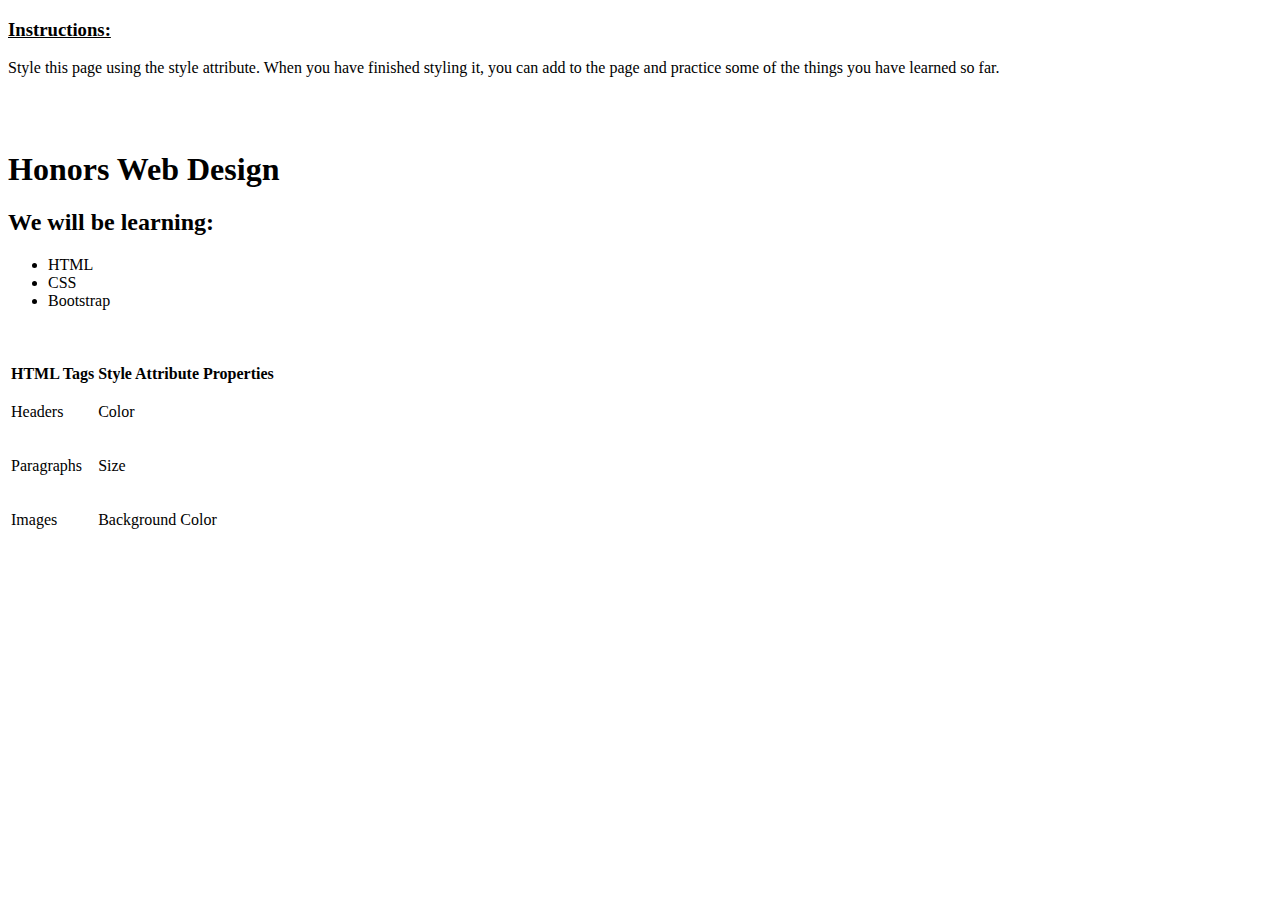
==== index.html @ 1376fc28 "add to do now" ====
<!DOCTYPE html>
<html lang="en" dir="ltr">
  <head>
    <meta charset="utf-8">
    <title>Styling Practice</title>
  </head>
  <body>

    <h3><u>Instructions:</u></h3>
    <p>Style this page using the style attribute.
    When you have finished styling it, you can add
    to the page and practice some of the
    things you have learned so far.</p>

    <br><br>

    <h1>Honors Web Design</h1>

    <h2>We will be learning:</h2>
    <ul>
      <li>HTML</li>
      <li>CSS</li>
      <li>Bootstrap</li>
    </ul>

    <br><br>

    <table>
      <tr>
        <th>HTML Tags</th>
        <th>Style Attribute Properties</th>
      </tr>
      <tr>
        <td>
          <p>Headers</p>
        </td>
        <td>
          <p>Color</p>
        </td>
      </tr>
      <tr>
        <td>
          <p>Paragraphs</p>
        </td>
        <td>
          <p>Size</p>
        </td>
      </tr>
      <tr>
        <td>
          <p>Images</p>
        </td>
        <td>
          <p>Background Color</p>
        </td>
      </tr>
    </table>
  </body>
</html>
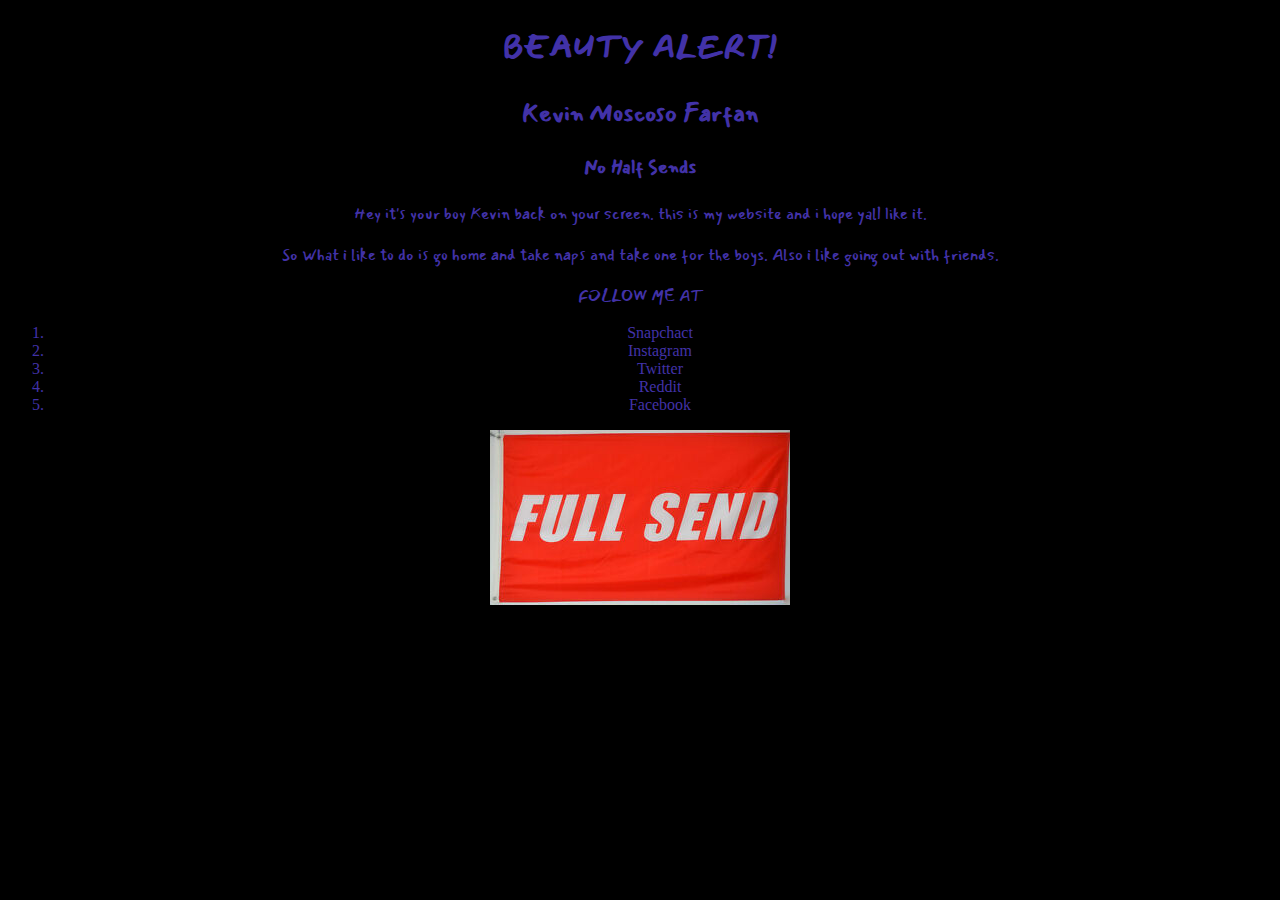
==== commit fc6321df: "Add files via upload" ====
--- a/index.html
+++ b/index.html
@@ -2,58 +2,41 @@
 <html lang="en" dir="ltr">
   <head>
     <meta charset="utf-8">
-    <title>Styling Practice</title>
+    <title> Kevin Moscoso Farfan</title>
+    <link href="https://fonts.googleapis.com/css?family=Mansalva&display=swap" rel="stylesheet">
+    <style>
+      h1 {
+  text-align:center;
+      }
+      h2{
+        font-family: 'Mansalva', cursive;
+      }
+      h2{
+        font-family: 'Mansalva', cursive;
+      }
+      h3{
+        font-family: 'Mansalva', cursive;
+      }
+      body{
+        color:#4232a8;
+          text-align:center;
+      }
+    </style>
   </head>
-  <body>
-
-    <h3><u>Instructions:</u></h3>
-    <p>Style this page using the style attribute.
-    When you have finished styling it, you can add
-    to the page and practice some of the
-    things you have learned so far.</p>
-
-    <br><br>
-
-    <h1>Honors Web Design</h1>
-
-    <h2>We will be learning:</h2>
-    <ul>
-      <li>HTML</li>
-      <li>CSS</li>
-      <li>Bootstrap</li>
-    </ul>
-
-    <br><br>
-
-    <table>
-      <tr>
-        <th>HTML Tags</th>
-        <th>Style Attribute Properties</th>
-      </tr>
-      <tr>
-        <td>
-          <p>Headers</p>
-        </td>
-        <td>
-          <p>Color</p>
-        </td>
-      </tr>
-      <tr>
-        <td>
-          <p>Paragraphs</p>
-        </td>
-        <td>
-          <p>Size</p>
-        </td>
-      </tr>
-      <tr>
-        <td>
-          <p>Images</p>
-        </td>
-        <td>
-          <p>Background Color</p>
-        </td>
-      </tr>
-    </table>
+  <body style="background-color: #000000;">
+    <h1 style="font-family: 'Mansalva', cursive;">BEAUTY ALERT!
+    <h2 style="font-family: 'Mansalva', cursive;">Kevin Moscoso Farfan</h1>
+    <h3 style="font-family: 'Mansalva', cursive;">No Half Sends </h2>
+    <p  style="font-family: 'Mansalva', cursive;">Hey it's your boy Kevin back on your screen. this is my website and i hope yall like it.
+    <p  style="font-family:'Mansalva' , cursive;">So What i like to do is go home and take naps and take one for the boys. Also i like  going out with friends.
+    <p  style="font-family: 'Mansalva', cursive;"> FOLLOW ME AT
+  <ol style="+font-family: 'Mansalva', cursive;">
+  <li>Snapchact</li>
+  <li>Instagram</li>
+  <li>Twitter</li>
+  <li>Reddit</li>
+  <li>Facebook</li>
+  </ol>
+  <img src="img\send.jpg" alt="">
   </body>
 </html>
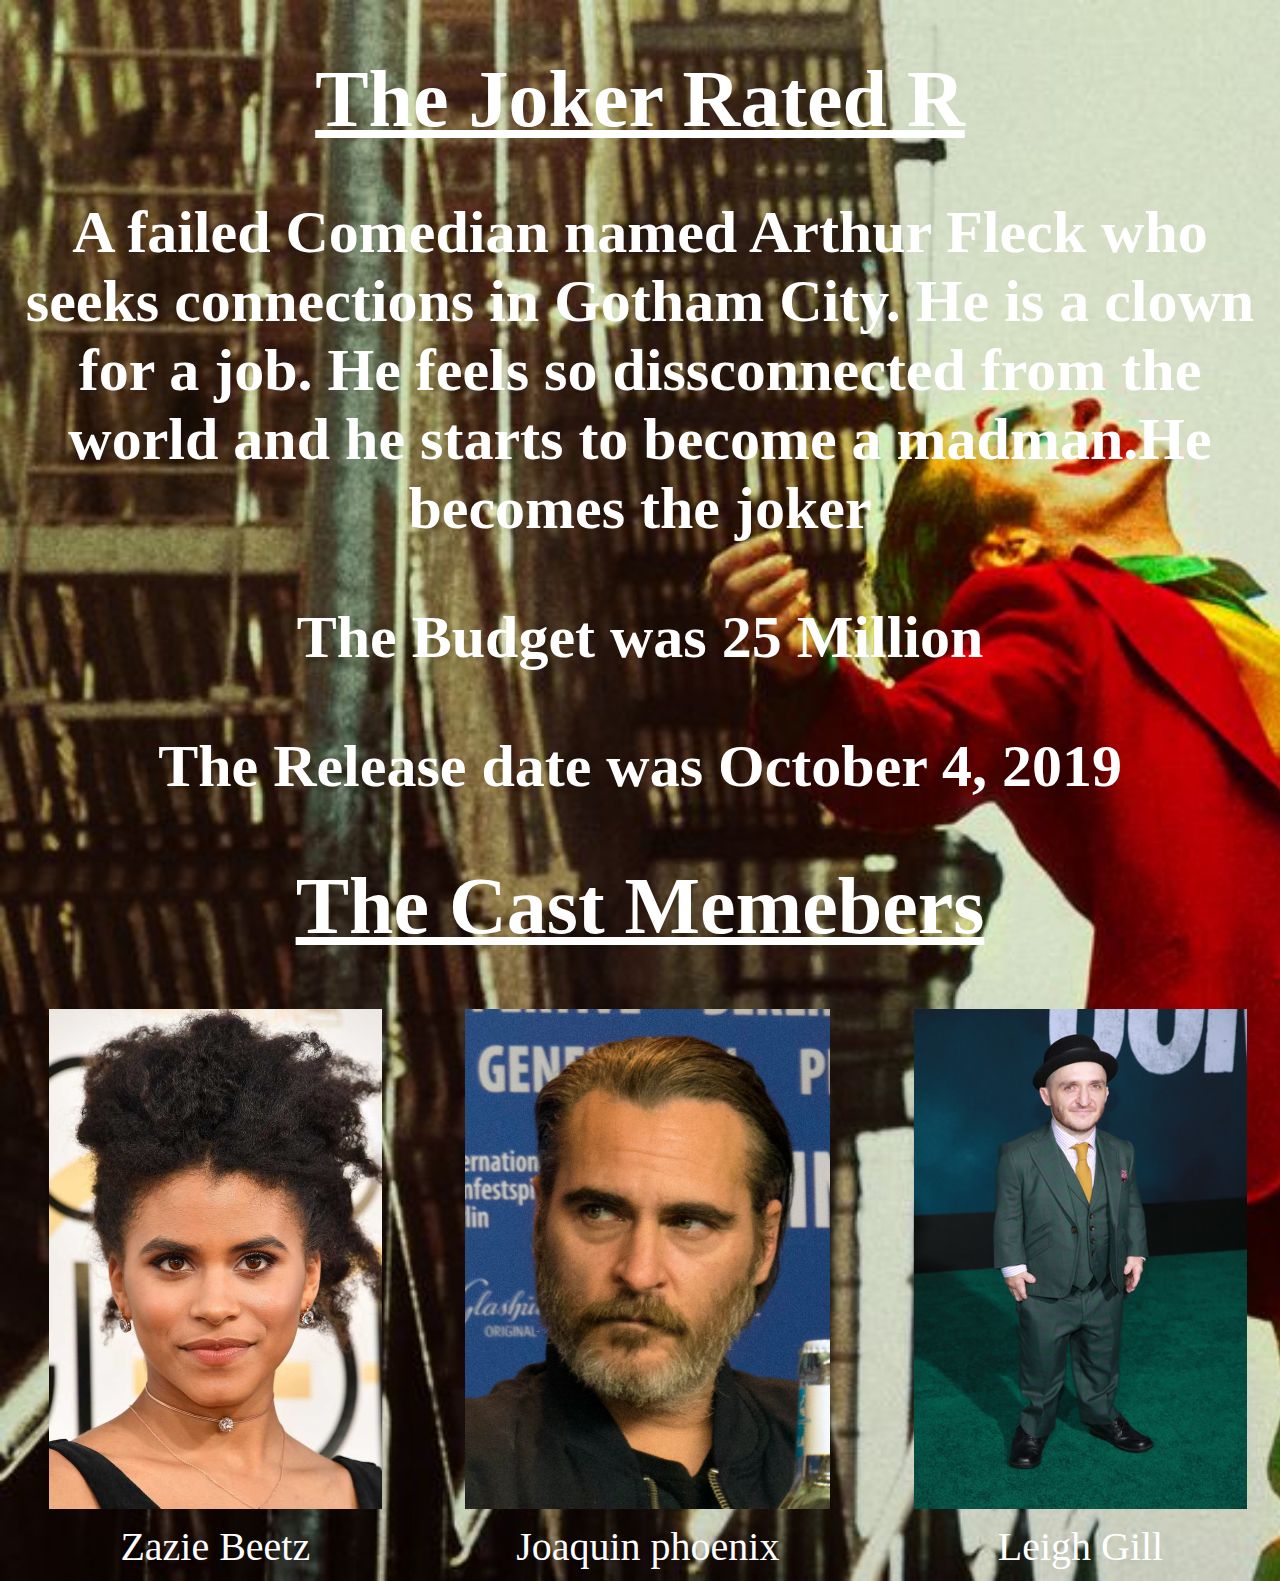
==== commit 8ead7522: "Add files via upload" ====
--- a/index.html
+++ b/index.html
@@ -2,41 +2,43 @@
 <html lang="en" dir="ltr">
   <head>
     <meta charset="utf-8">
-    <title> Kevin Moscoso Farfan</title>
-    <link href="https://fonts.googleapis.com/css?family=Mansalva&display=swap" rel="stylesheet">
-    <style>
-      h1 {
+    <title>The Joker Rated R</title>
+<style>
+body{
+  color:white;
   text-align:center;
-      }
-      h2{
-        font-family: 'Mansalva', cursive;
-      }
-      h2{
-        font-family: 'Mansalva', cursive;
-      }
-      h3{
-        font-family: 'Mansalva', cursive;
-      }
-      body{
-        color:#4232a8;
-          text-align:center;
-      }
-    </style>
-  </head>
-  <body style="background-color: #000000;">
-    <h1 style="font-family: 'Mansalva', cursive;">BEAUTY ALERT!
-    <h2 style="font-family: 'Mansalva', cursive;">Kevin Moscoso Farfan</h1>
-    <h3 style="font-family: 'Mansalva', cursive;">No Half Sends </h2>
-    <p  style="font-family: 'Mansalva', cursive;">Hey it's your boy Kevin back on your screen. this is my website and i hope yall like it.
-    <p  style="font-family:'Mansalva' , cursive;">So What i like to do is go home and take naps and take one for the boys. Also i like  going out with friends.
-    <p  style="font-family: 'Mansalva', cursive;"> FOLLOW ME AT
-  <ol style="+font-family: 'Mansalva', cursive;">
-  <li>Snapchact</li>
-  <li>Instagram</li>
-  <li>Twitter</li>
-  <li>Reddit</li>
-  <li>Facebook</li>
-  </ol>
-  <img src="img\send.jpg" alt="">
+  font-size: 40px;
+  background-repeat: no-repeat;
+  background-size: cover;
+  background-image: url(img/background.jpg);
+}
+.pheonix {
+  height: 500px;
+}
+.cast-table {
+  width: 100vw;
+}
+</style>
+    </head>
+  <body>
+
+<h1> <u>The Joker Rated R</u> </h1>
+<h2>A failed Comedian named Arthur Fleck who seeks connections in Gotham City. He is a clown for a job. He feels so dissconnected from the world and he starts to become a madman.He becomes the joker
+<P> The Budget was 25 Million
+<P> The Release date was October 4, 2019
+  <h1> <u>The Cast Memebers</u></h1>
+  <table class="cast-table">
+    <tr>
+      <td><img class="pheonix" src="img/MC3.jpg"alt="s"></td>
+      <td><img class="pheonix" src="img/MC2.jpg"alt="s"></td>
+      <td><img class="pheonix" src="img/MC4.jpg"alt="s"></td>
+    </tr>
+    <tr>
+    <td>Zazie Beetz</td>
+    <td>Joaquin phoenix</td>
+    <td>Leigh Gill</td>
+    </tr>
+  </table>
+
   </body>
 </html>
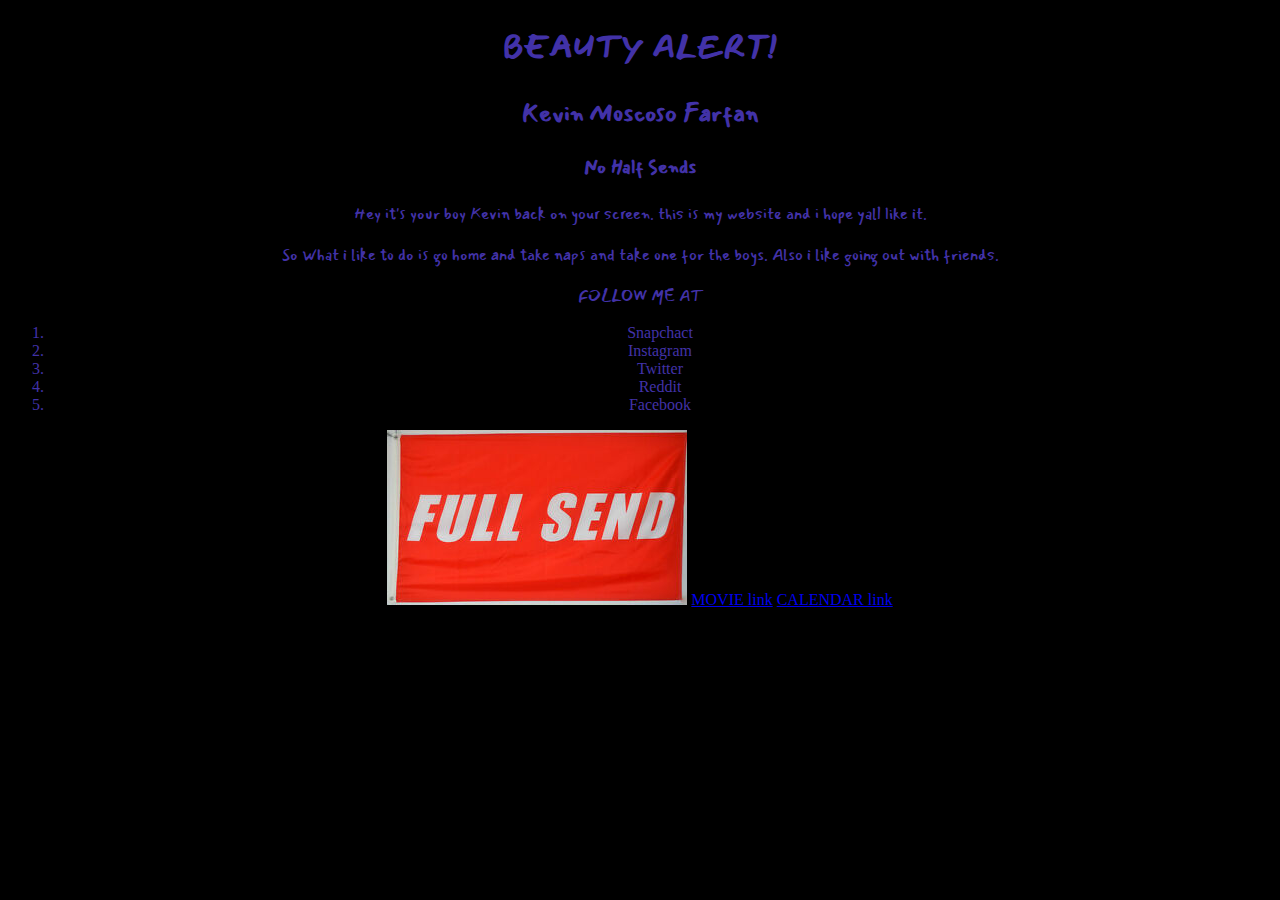
==== commit 3d534d10: "Add files via upload" ====
--- a/index.html
+++ b/index.html
@@ -2,43 +2,43 @@
 <html lang="en" dir="ltr">
   <head>
     <meta charset="utf-8">
-    <title>The Joker Rated R</title>
-<style>
-body{
-  color:white;
+    <title> Kevin Moscoso Farfan</title>
+    <link href="https://fonts.googleapis.com/css?family=Mansalva&display=swap" rel="stylesheet">
+    <style>
+      h1 {
   text-align:center;
-  font-size: 40px;
-  background-repeat: no-repeat;
-  background-size: cover;
-  background-image: url(img/background.jpg);
-}
-.pheonix {
-  height: 500px;
-}
-.cast-table {
-  width: 100vw;
-}
-</style>
-    </head>
-  <body>
-
-<h1> <u>The Joker Rated R</u> </h1>
-<h2>A failed Comedian named Arthur Fleck who seeks connections in Gotham City. He is a clown for a job. He feels so dissconnected from the world and he starts to become a madman.He becomes the joker
-<P> The Budget was 25 Million
-<P> The Release date was October 4, 2019
-  <h1> <u>The Cast Memebers</u></h1>
-  <table class="cast-table">
-    <tr>
-      <td><img class="pheonix" src="img/MC3.jpg"alt="s"></td>
-      <td><img class="pheonix" src="img/MC2.jpg"alt="s"></td>
-      <td><img class="pheonix" src="img/MC4.jpg"alt="s"></td>
-    </tr>
-    <tr>
-    <td>Zazie Beetz</td>
-    <td>Joaquin phoenix</td>
-    <td>Leigh Gill</td>
-    </tr>
-  </table>
-
+      }
+      h2{
+        font-family: 'Mansalva', cursive;
+      }
+      h2{
+        font-family: 'Mansalva', cursive;
+      }
+      h3{
+        font-family: 'Mansalva', cursive;
+      }
+      body{
+        color:#4232a8;
+          text-align:center;
+      }
+    </style>
+  </head>
+  <body style="background-color: #000000;">
+    <h1 style="font-family: 'Mansalva', cursive;">BEAUTY ALERT!
+    <h2 style="font-family: 'Mansalva', cursive;">Kevin Moscoso Farfan</h1>
+    <h3 style="font-family: 'Mansalva', cursive;">No Half Sends </h2>
+    <p  style="font-family: 'Mansalva', cursive;">Hey it's your boy Kevin back on your screen. this is my website and i hope yall like it.
+    <p  style="font-family:'Mansalva' , cursive;">So What i like to do is go home and take naps and take one for the boys. Also i like  going out with friends.
+    <p  style="font-family: 'Mansalva', cursive;"> FOLLOW ME AT
+  <ol style="+font-family: 'Mansalva', cursive;">
+  <li>Snapchact</li>
+  <li>Instagram</li>
+  <li>Twitter</li>
+  <li>Reddit</li>
+  <li>Facebook</li>
+  </ol>
+  <img src="img\send.jpg" alt="">
+  <a href="https://thekevinmf.github.io/Movie.io/">MOVIE link</a>
+  <a href="https://thekevinmf.github.io/Calendar.io/">CALENDAR link</a>
   </body>
 </html>
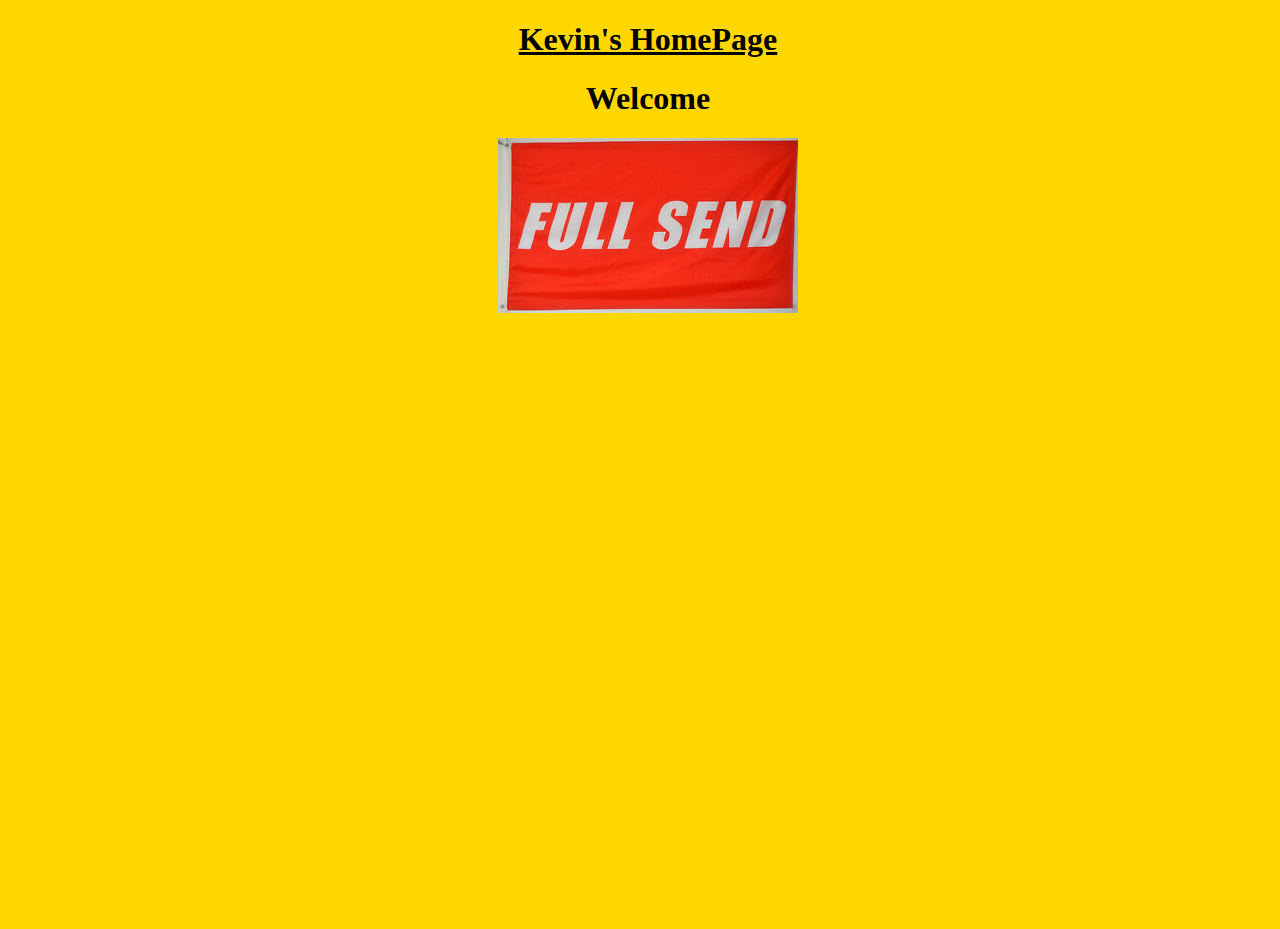
==== commit e9410a8a: "Add files via upload" ====
--- a/index.html
+++ b/index.html
@@ -2,43 +2,12 @@
 <html lang="en" dir="ltr">
   <head>
     <meta charset="utf-8">
-    <title> Kevin Moscoso Farfan</title>
-    <link href="https://fonts.googleapis.com/css?family=Mansalva&display=swap" rel="stylesheet">
-    <style>
-      h1 {
-  text-align:center;
-      }
-      h2{
-        font-family: 'Mansalva', cursive;
-      }
-      h2{
-        font-family: 'Mansalva', cursive;
-      }
-      h3{
-        font-family: 'Mansalva', cursive;
-      }
-      body{
-        color:#4232a8;
-          text-align:center;
-      }
-    </style>
+    <link rel="stylesheet" href="css/style.css">
+    <title>Kevin's HomePage</title>
   </head>
-  <body style="background-color: #000000;">
-    <h1 style="font-family: 'Mansalva', cursive;">BEAUTY ALERT!
-    <h2 style="font-family: 'Mansalva', cursive;">Kevin Moscoso Farfan</h1>
-    <h3 style="font-family: 'Mansalva', cursive;">No Half Sends </h2>
-    <p  style="font-family: 'Mansalva', cursive;">Hey it's your boy Kevin back on your screen. this is my website and i hope yall like it.
-    <p  style="font-family:'Mansalva' , cursive;">So What i like to do is go home and take naps and take one for the boys. Also i like  going out with friends.
-    <p  style="font-family: 'Mansalva', cursive;"> FOLLOW ME AT
-  <ol style="+font-family: 'Mansalva', cursive;">
-  <li>Snapchact</li>
-  <li>Instagram</li>
-  <li>Twitter</li>
-  <li>Reddit</li>
-  <li>Facebook</li>
-  </ol>
-  <img src="img\send.jpg" alt="">
-  <a href="https://thekevinmf.github.io/Movie.io/">MOVIE link</a>
-  <a href="https://thekevinmf.github.io/Calendar.io/">CALENDAR link</a>
+  <body>
+  <h1><u>Kevin's HomePage</u></h1>
+  <h1>Welcome</h1>
+  <img class="send" src="img/send.jpg"alt="s">
   </body>
 </html>
--- a/css/style.css
+++ b/css/style.css
@@ -0,0 +1,13 @@
+h1 {
+  font size: 10px;
+}
+body{
+  background-color: Gold;
+  text-align: center;
+  min-height: 100vh;
+  min-width: 100vw;
+
+}
+img{
+  border: 100vh
+}
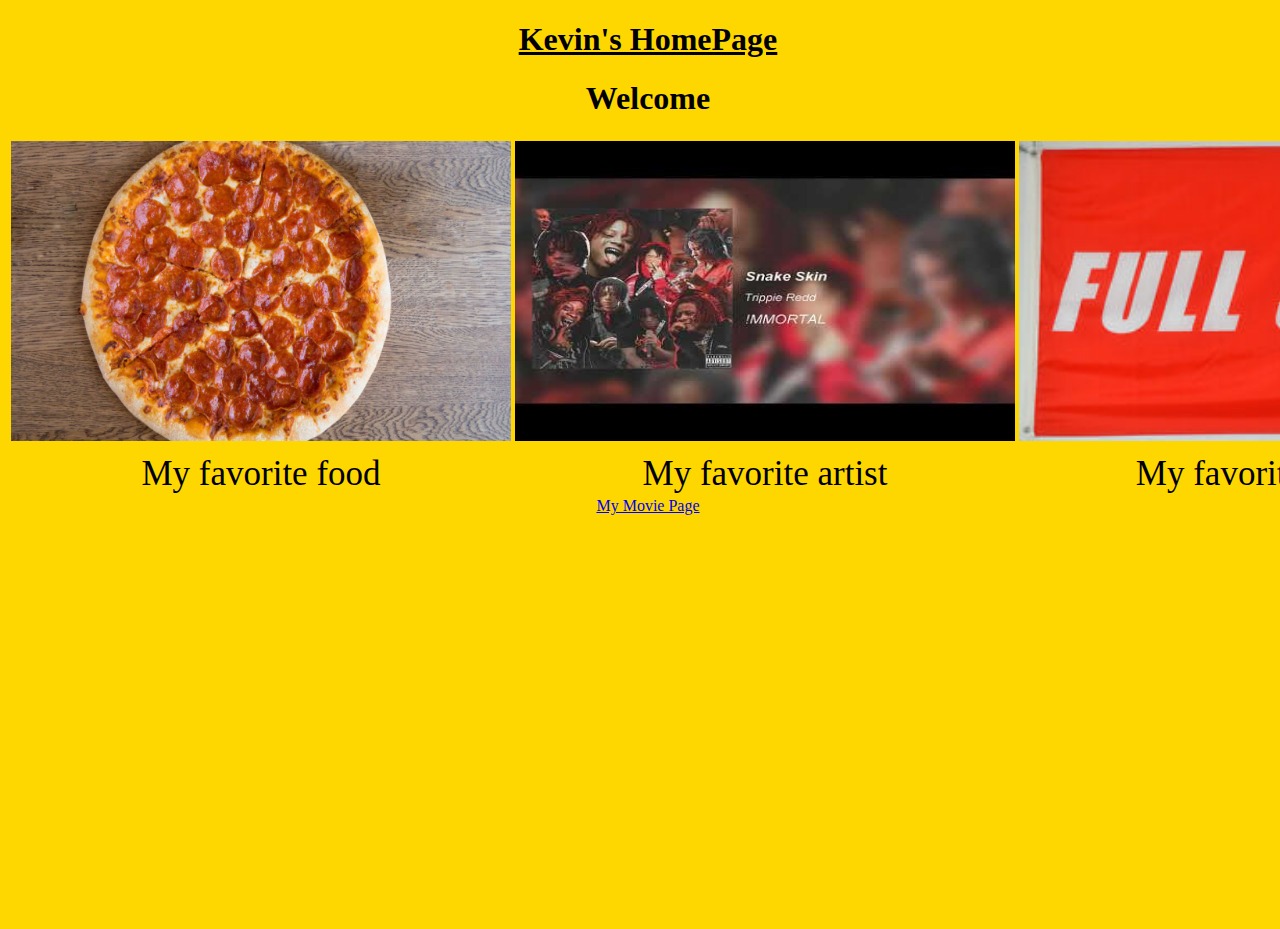
==== commit 03a3fb18: "Add files via upload" ====
--- a/index.html
+++ b/index.html
@@ -4,10 +4,24 @@
     <meta charset="utf-8">
     <link rel="stylesheet" href="css/style.css">
     <title>Kevin's HomePage</title>
+
   </head>
   <body>
   <h1><u>Kevin's HomePage</u></h1>
   <h1>Welcome</h1>
-  <img class="send" src="img/send.jpg"alt="s">
+  <table class="Kevin-table">
+    <tr>
+      <td><img class="Things" src="img/pizza.jpg"alt="s"></td>
+      <td><img class="Things" src="img/red.jpg"alt="s"></td>
+      <td><img class="Things" src="img/send.jpg"alt="s"></td>
+    </tr>
+    <tr>
+    <td>My favorite food</td>
+    <td>My favorite artist</td>
+    <td>My favorite saying</td>
+    </tr>
+  </table>
+    <a href="file:///C:/Users/122kmoscosofarfan/Desktop/movie/index.html">My Movie Page</a>
   </body>
+
 </html>
--- a/css/style.css
+++ b/css/style.css
@@ -9,5 +9,9 @@
 
 }
 img{
-  border: 100vh
+  height: 300px;
+  width: 500px;
 }
+td{
+  font-size: 35px;
+}
